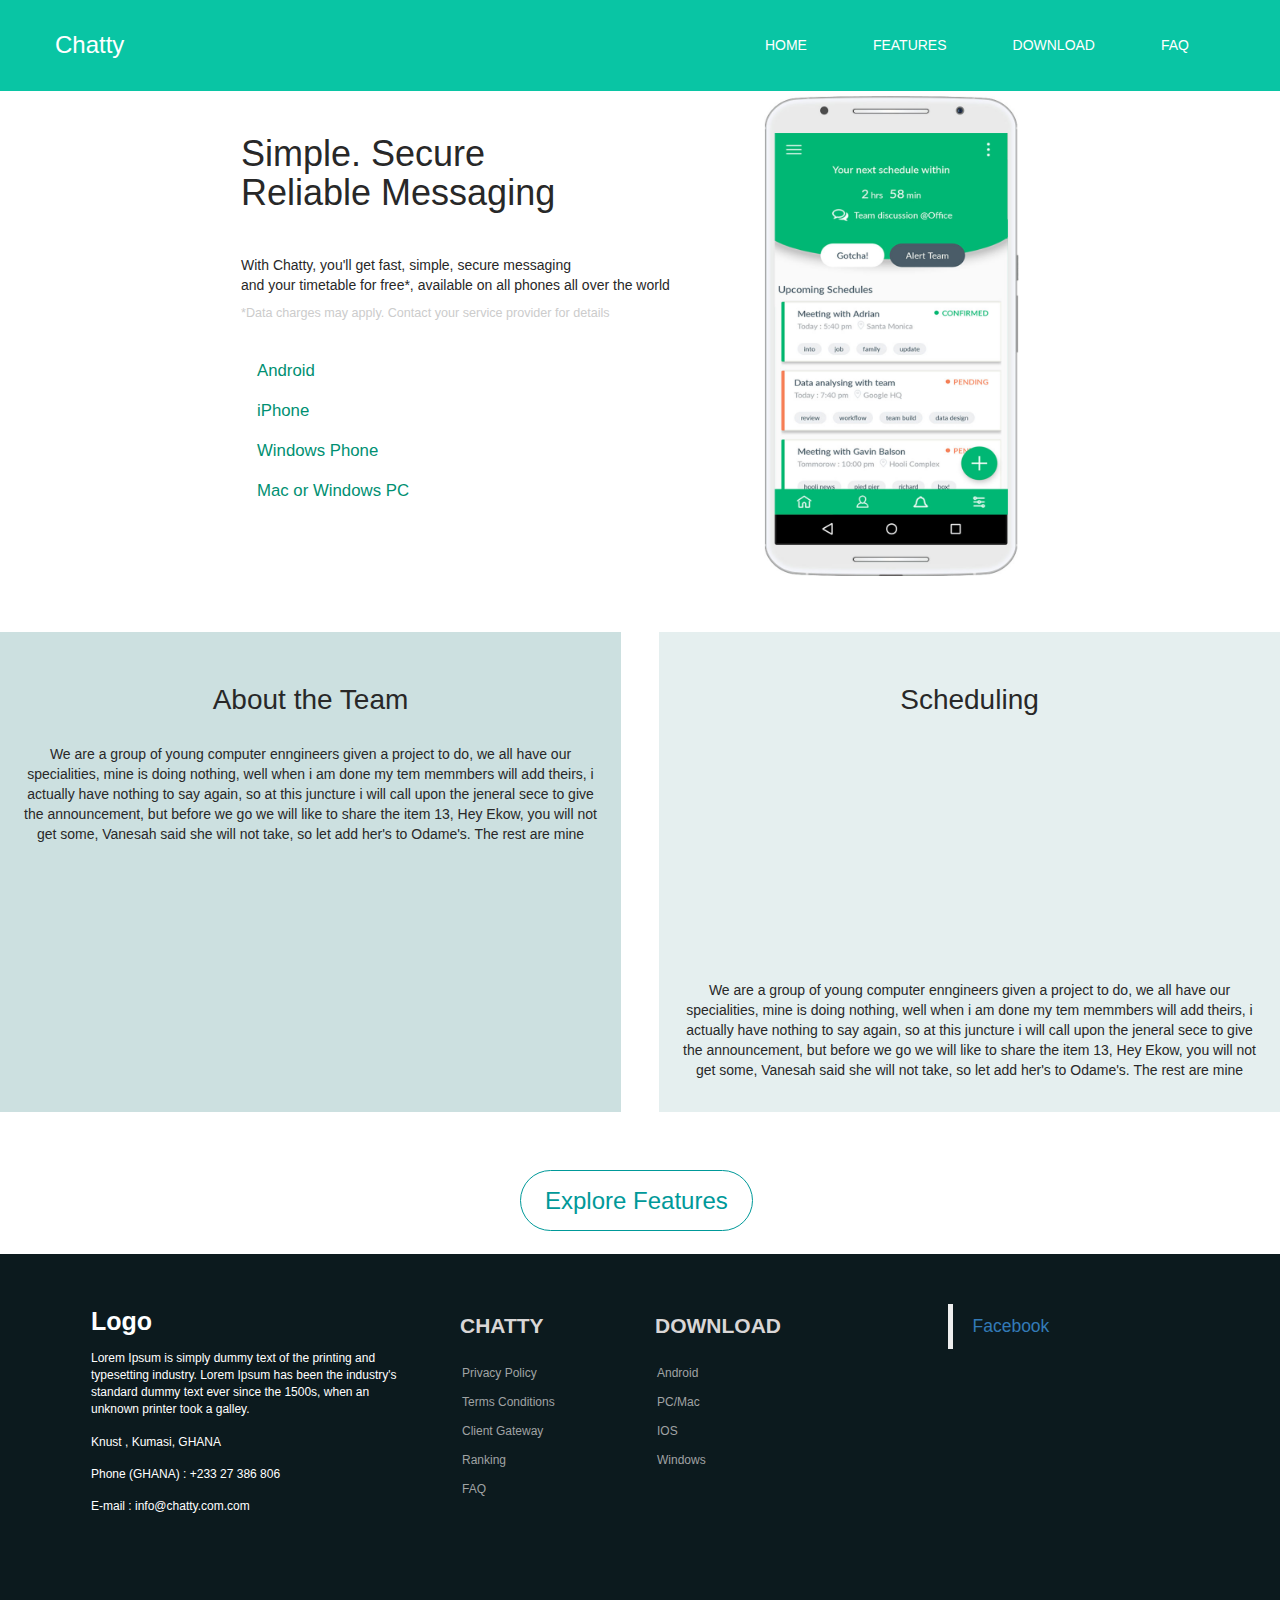
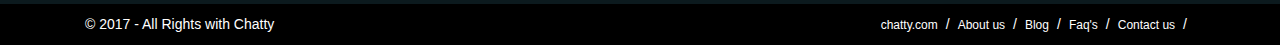
==== index.html @ b0d77f89 "setup for github pages" ====
<!DOCTYPE html>
<html lang=en>

<head>
  <link rel="stylesheet" href="css/bootstrap.css" type="text/css">
  <link rel="stylesheet" href="css/styles.css" type="text/css">
  <link rel="stylesheet" href="css/index-styles.css" type="text/css">



  <script src="js/bootstrap.min.js"></script>
  <script src="js/navbar.js"></script>
  <link href="https://fortawesome.github.io/Font-Awesome/assets/font-awesome/css/font-awesome.css" rel="stylesheet">

  <!--<script src="https://use.fontawesome.com/116b55a5ee.js"></script>-->
</head>

<body>
  <!-- nav bar start -->
  <nav id="header" class="navbar navbar-fixed-top">
    <div id="header-container" class="container navbar-container">

      <!-- Brand and toggle get grouped for better mobile display -->
      <div class="navbar-header">
        <button type="button" class="navbar-toggle collapsed" data-toggle="collapse" data-target="#bs-example-navbar-collapse-1"
          aria-expanded="false">
        <span class="sr-only">Toggle navigation</span>
        <span class="icon-bar"></span>
        <span class="icon-bar"></span>
        <span class="icon-bar"></span>
      </button>
        <a id="brand" class="navbar-brand" href="#">Chatty</a>
      </div>

      <!-- Collect the nav links, forms, and other content for toggling -->
      <div class="collapse navbar-collapse" id="bs-example-navbar-collapse-1">
        <ul class="nav navbar-nav">

        </ul>

        <ul class="nav navbar-nav navbar-right">
          <li class="active"><a href="index.html">HOME <span class="sr-only">(current)</span></a></li>
          <li class="active"><a href="html/features.html">FEATURES</a></li>
          <li><a href="html/download.html">DOWNLOAD</a></li>
          <li><a href="html/faq.html">FAQ</a></li>

        </ul>
      </div>
      <!-- /.navbar-collapse -->
    </div>
    <!-- /.container-fluid -->
  </nav>
  <!-- nav bar end -->




  <div class="row margin_buffer index-content">
    <div class="col-sm-7 left-item">
      <p class="core-values">Simple. Secure </p>
      <p class="core-values">Reliable Messaging</p>
      <p class="description">With Chatty, you'll get fast, simple, secure messaging <br> and your timetable for free*, available on all phones all
        over the world</p>
      <p class="data-charges">*Data charges may apply. Contact your service provider for details</p>
      <div class="platform-section">
        <p class="platform"><a href="html/download.html"><i class="fa fa-1.5x platform-icon fa-android" aria-hidden="true"></i> Android</a></p>
        <p class="platform"><a href="html/download.html"><i class="fa fa-1.5x platform-icon fa-apple" aria-hidden="true"></i>iPhone</a></p>
        <p class="platform"><a href="html/download.html"><i class="fa fa-1.5x platform-icon fa-windows" aria-hidden="true"></i>Windows Phone</a></p>
        <p class="platform"><a href="html/download.html"><i class="fa fa-1.5x platform-icon fa-laptop" aria-hidden="true"></i> Mac or Windows PC</a></p>
      </div>

    </div>
    <div class="col-sm-5 right-item">
      <div class="home-phone-placeholder"></div>
    </div>
    <div class="col-sm-6  ">
      <div class="mini-home-about">

<div class="about">About the Team</div>
<div class="about-us-text"> We are a group of young computer enngineers given a project to do, we all have our specialities, mine is doing nothing, well when i am done my tem memmbers will add theirs, i actually have nothing to say again, so at this juncture i will call upon the jeneral sece to give the announcement, but before we go we will like to share the item 13, Hey Ekow, you will not get some, Vanesah said she will not take, so let add her's to Odame's. The rest are mine</div>
<div class="team-image"></div>
      </div>
    </div>

    <div class="col-sm-6 ">
      <div class="mini-home-feature">
        <div class="feature">Scheduling</div>
        <div class="feature-image"></div>

<div class="feature-text"> We are a group of young computer enngineers given a project to do, we all have our specialities, mine is doing nothing, well when i am done my tem memmbers will add theirs, i actually have nothing to say again, so at this juncture i will call upon the jeneral sece to give the announcement, but before we go we will like to share the item 13, Hey Ekow, you will not get some, Vanesah said she will not take, so let add her's to Odame's. The rest are mine</div>


      </div>
    </div>
    <div class="col-sm-12">
      <div class="home-explore-features-ctn"> <a href="html/features.html" class="home-explore-features-btn chatty-btn"> Explore Features</a></div>
    </div>

  </div>

  <!--footer start from here-->
  <footer>
    <div class="container">
      <div class="row">
        <div class="col-md-4 col-sm-6 footerleft ">
          <div class="logofooter"> Logo</div>
          <p>Lorem Ipsum is simply dummy text of the printing and typesetting industry. Lorem Ipsum has been the industry's
            standard dummy text ever since the 1500s, when an unknown printer took a galley.</p>
          <p><i class="fa fa-map-pin"></i>Knust , Kumasi, GHANA</p>
          <p><i class="fa fa-phone"></i> Phone (GHANA) : +233 27 386 806</p>
          <p><i class="fa fa-envelope"></i> E-mail : info@chatty.com.com</p>

        </div>
        <div class="col-md-2 col-sm-6 paddingtop-bottom">
          <h6 class="heading7">CHATTY</h6>
          <ul class="footer-ul">
            <li><a href="#"> Privacy Policy</a></li>
            <li><a href="#"> Terms  Conditions</a></li>
            <li><a href="#"> Client Gateway</a></li>
            <li><a href="#"> Ranking</a></li>
            <li><a href="#"> FAQ</a></li>
          </ul>
        </div>
        <div class="col-md-3 col-sm-6 paddingtop-bottom">
          <h6 class="heading7">DOWNLOAD</h6>
          <div class="post">
            <ul class="footer-ul">
              <li><a href="#">Android</a></li>
              <li><a href="#">PC/Mac</a></li>
              <li><a href="#">IOS</a></li>
              <li><a href="#">Windows</a></li>
            </ul>

          </div>
        </div>
        <div class="col-md-3 col-sm-6 paddingtop-bottom">
          <div class="fb-page" data-href="https://www.facebook.com/facebook" data-tabs="timeline" data-height="300" data-small-header="false"
            style="margin-bottom:15px;" data-adapt-container-width="true" data-hide-cover="false" data-show-facepile="true">
<div class="fb-xfbml-parse-ignore">
  <blockquote cite="https://www.facebook.com/facebook"><a href="https://www.facebook.com/facebook">Facebook</a></blockquote>
</div>
</div>
</div>
</div>
</div>
</footer>
<!--footer start from here-->

<div class="copyright">
  <div class="container">
    <div class="col-md-6">
      <p> © 2017 - All Rights with Chatty</p>
    </div>
    <div class="col-md-6">
      <ul class="bottom_ul">
        <li><a href="#">chatty.com</a></li>
        <li><a href="#">About us</a></li>
        <li><a href="#">Blog</a></li>
        <li><a href="#">Faq's</a></li>
        <li><a href="#">Contact us</a></li>
      </ul>
    </div>
  </div>
</div>
</body>

</html>
---- css/styles.css ----
@import url(https://fonts.googleapis.ccom/css?family=Roboto:300);


.margin_buffer{
	margin-top: 16x;
}

body{
    font-family: -apple-system, BlinkMacSystemFont, "Segoe UI", Roboto, Oxygen, Ubuntu, Cantarell, "Open Sans", "Helvetica Neue", sans-serif;
    color: #282828;
    text-rendering: optimizeLegibility;
}


.chatty-btn{
	padding-left: 24px;
	padding-right: 24px;
	padding-top: 16px;
	padding-bottom: 16px;
	border: 1px solid #009999;
	text-align: center;
	border-radius: 36px;
}

a:hover{
text-decoration: none;
cursor: pointer;
color: #009999;
}









/*header*/

.navbar-brand {
    font-size: 24px;
}

.navbar-container {
    padding: 20px 0 20px 0;
}

#header a{
	color:white;
}
#header{
	background-color: #09c5a4;
	color: white;
}
.navbar-right li{
	margin-right:36px;
}




/*footer*/
footer { background-color:#0c1a1e; min-height:350px; font-family: 'Open Sans', sans-serif; }
.footerleft { margin-top:50px; padding:0 36px; }
.logofooter { margin-bottom:10px; font-size:25px; color:#fff; font-weight:700;}

.footerleft p { color:#fff; font-size:12px !important; font-family: 'Open Sans', sans-serif; margin-bottom:15px;}
.footerleft p i { width:20px; color:#999;}


.paddingtop-bottom {  margin-top:50px;}
.footer-ul { list-style-type:none;  padding-left:0px; margin-left:2px;}
.footer-ul li { line-height:29px; font-size:12px;}
.footer-ul li a { color:#a0a3a4; transition: color 0.2s linear 0s, background 0.2s linear 0s; }
.footer-ul i { margin-right:10px;}
.footer-ul li a:hover {transition: color 0.2s linear 0s, background 0.2s linear 0s; color:#09c5a4; }

.social:hover {
     -webkit-transform: scale(1.1);
     -moz-transform: scale(1.1);
     -o-transform: scale(1.1);
 }
 
 

 
 .icon-ul { list-style-type:none !important; margin:0px; padding:0px;}
 .icon-ul li { line-height:75px; width:100%; float:left;}
 .icon { float:left; margin-right:5px;}
 
 
 .copyright { min-height:40px; background-color:#000000;}
 .copyright p { text-align:left; color:#FFF; padding:10px 0; margin-bottom:0px;}
 .heading7 { font-size:21px; font-weight:700; color:#d9d6d6; margin-bottom:22px;}
 .post p { font-size:12px; color:#FFF; line-height:20px;}
 .post p span { display:block; color:#8f8f8f;}
 .bottom_ul { list-style-type:none; float:right; margin-bottom:0px;}
 .bottom_ul li { float:left; line-height:40px;}
 .bottom_ul li:after { content:"/"; color:#FFF; margin-right:8px; margin-left:8px;}
 .bottom_ul li a { color:#FFF;  font-size:12px;}
---- css/index-styles.css ----
.home-phone-placeholder{
	background-image: url("../images/home-phone.jpg");
	     background-repeat: no-repeat;
		      background-position: left; 
			  background-size: contain;
	width:100%;
	height:480px;
}

.mini-home-about, .mini-home-feature{
height:480px;
margin-top: 56px;
margin-bottom: 56px;
}
.mini-home-about{
	margin-right: 4px;

background-color: #009999;
background-color: rgba(00,99,99,0.2);
}

.mini-home-feature{
	margin-left:4px;
	background-color: #009999;
background-color: rgba(00,99,99,0.1);
}

.home-explore-features-ctn{
margin: 0 auto;
margin-top: 16px;
margin-bottom:36px; 
	max-width:240px;

}
.home-explore-features-btn{
	font-size: 24px;

color: #009999;
font-weight: 100;

}

.left-item{
	padding-left: 256px;
	padding-top: 128px;
}
.right-item{
	padding-top: 96px;
}
.core-values{
	font-size: 36px;
margin-bottom: -12px;
font-weight: 100;
}
.description{
	margin-top: 48px;
}

.data-charges{
color: #ccc;
font-size: .9em;
margin-bottom: 36px;
}
.platform-section a{
	color: #009072;
	font-size: 1.2em;
	text-decoration: none
}
.platform-icon{
	margin-right: 16px;
}
.platform{
	margin-bottom: 16px;
}


/*About the team*/
.about{
font-weight: 100;
font-size: 2em;
width: 100%;
text-align: center;
padding-top: 48px;
}

.about-us-text{
	font-weight: 100;
	text-align: center;
	padding-top: 24px;
	margin-left: 24px;
	margin-right: 24px;
}

.team-image{
	background: url("https://previews.123rf.com/images/blamb/blamb1407/blamb140700053/29608783-A-team-of-cartoon-business-people-meet-in-front-of-a-laptop-to-consult-on-a-problem--Stock-Vector.jpg");
	  background-repeat: no-repeat;
		      background-position: center; 
			  background-size: cover;
	max-width:200px;
height: 200px;
border-radius:150px;
margin:0 auto;
margin-top: 36px;
}
.feature{
font-weight: 100;
font-size: 2em;
width: 100%;
text-align: center;
padding-top: 48px;
}

.feature-text{
	font-weight: 100;
	text-align: center;
	padding-top: 24px;
	padding-left: 24px;
	padding-right: 24px;
}

.feature-image{
	background: url("https://previews.123rf.com/images/blamb/blamb1407/blamb140700053/29608783-A-team-of-cartoon-business-people-meet-in-front-of-a-laptop-to-consult-on-a-problem--Stock-Vector.jpg");
	  background-repeat: no-repeat;
		      background-position: center; 
			  background-size: cover;
	max-width:200px;
height: 200px;
border-radius:150px;
margin:0 auto;
margin-top: 36px;
}
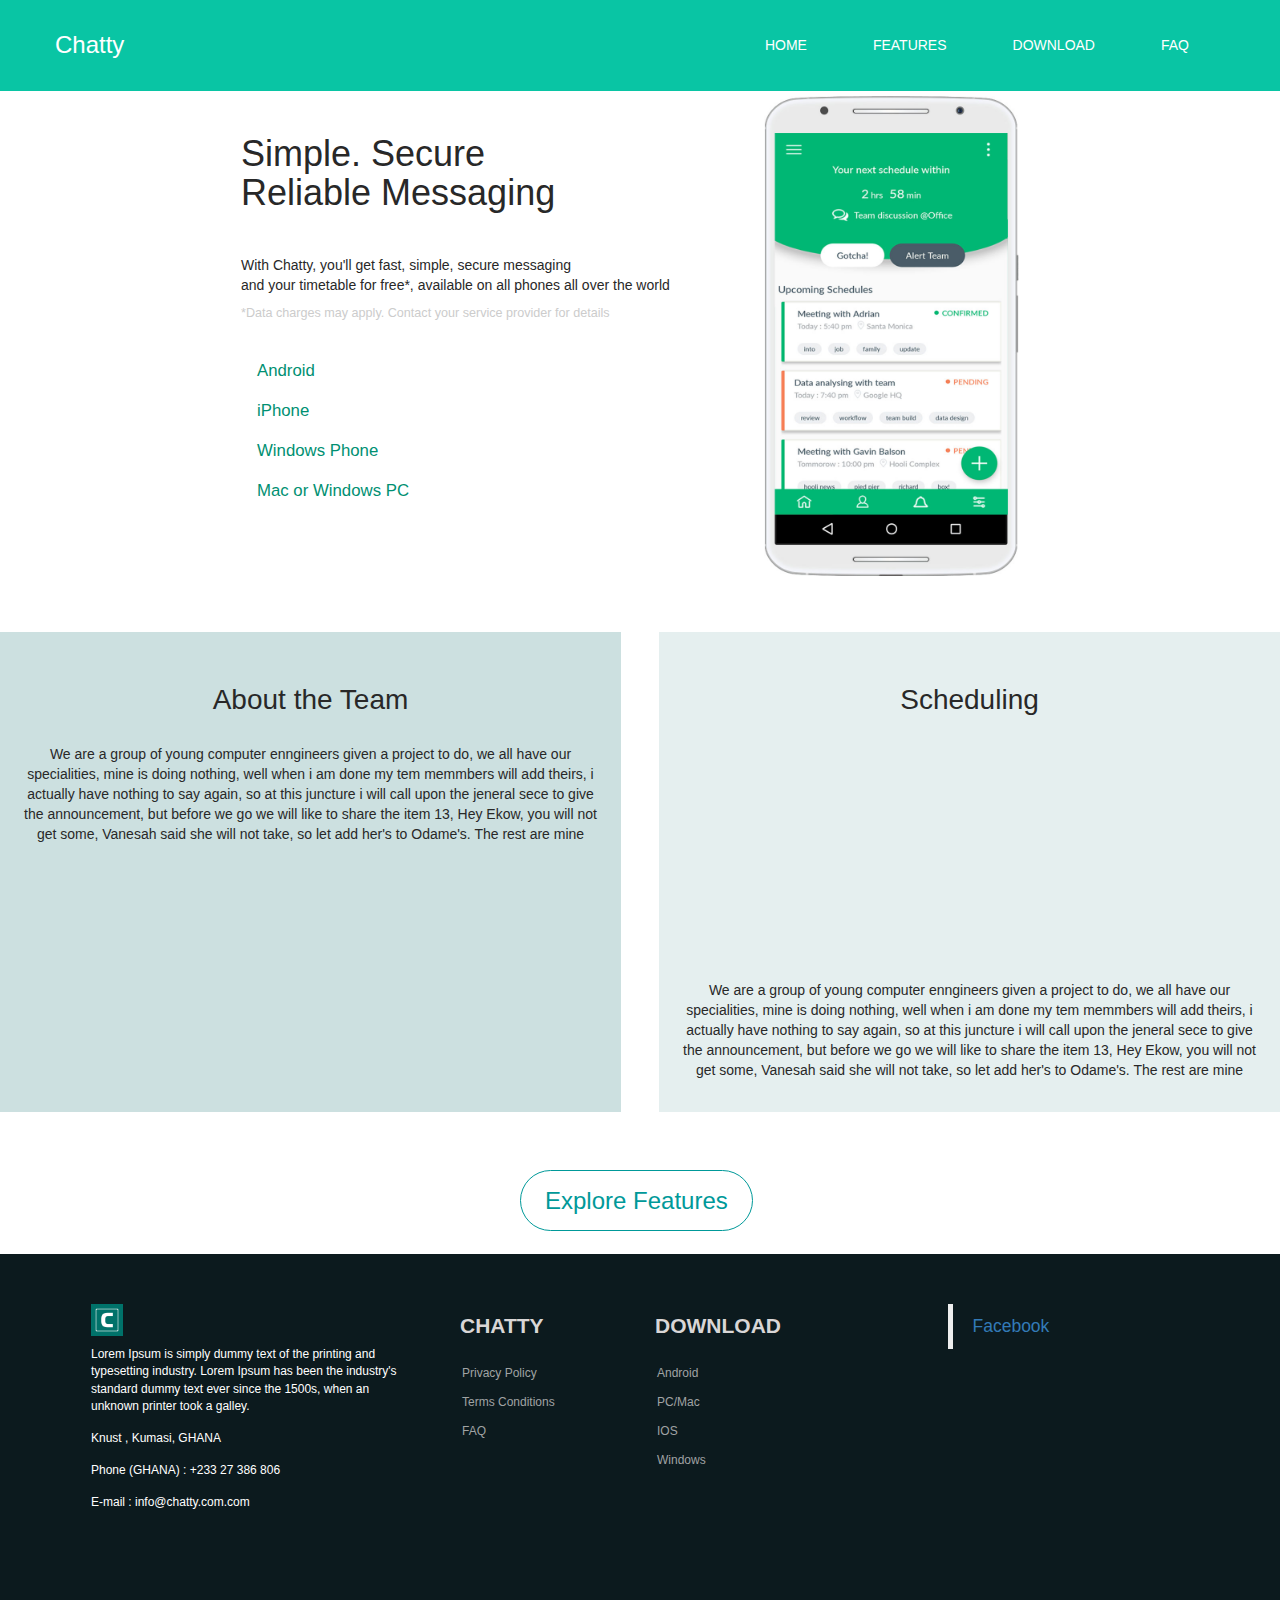
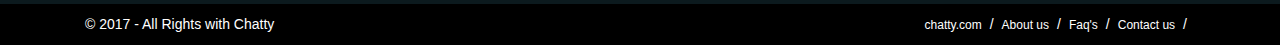
==== commit 0ee81cba: "text and links correction" ====
--- a/index.html
+++ b/index.html
@@ -5,7 +5,8 @@
   <link rel="stylesheet" href="css/bootstrap.css" type="text/css">
   <link rel="stylesheet" href="css/styles.css" type="text/css">
   <link rel="stylesheet" href="css/index-styles.css" type="text/css">
-
+<link rel="shortcut icon" href="images/favicon.ico" type="image/x-icon">
+<title>Chatty</title>
 
 
   <script src="js/bootstrap.min.js"></script>
@@ -103,7 +104,7 @@
     <div class="container">
       <div class="row">
         <div class="col-md-4 col-sm-6 footerleft ">
-          <div class="logofooter"> Logo</div>
+          <div class="logofooter"> </div>
           <p>Lorem Ipsum is simply dummy text of the printing and typesetting industry. Lorem Ipsum has been the industry's
             standard dummy text ever since the 1500s, when an unknown printer took a galley.</p>
           <p><i class="fa fa-map-pin"></i>Knust , Kumasi, GHANA</p>
@@ -116,19 +117,17 @@
           <ul class="footer-ul">
             <li><a href="#"> Privacy Policy</a></li>
             <li><a href="#"> Terms  Conditions</a></li>
-            <li><a href="#"> Client Gateway</a></li>
-            <li><a href="#"> Ranking</a></li>
-            <li><a href="#"> FAQ</a></li>
+            <li><a href="html/faq.html"> FAQ</a></li>
           </ul>
         </div>
         <div class="col-md-3 col-sm-6 paddingtop-bottom">
           <h6 class="heading7">DOWNLOAD</h6>
           <div class="post">
             <ul class="footer-ul">
-              <li><a href="#">Android</a></li>
-              <li><a href="#">PC/Mac</a></li>
-              <li><a href="#">IOS</a></li>
-              <li><a href="#">Windows</a></li>
+              <li><a href="html/download.html">Android</a></li>
+              <li><a href="html/download.html">PC/Mac</a></li>
+              <li><a href="html/download.html">IOS</a></li>
+              <li><a href="html/download.html">Windows</a></li>
             </ul>
 
           </div>
@@ -155,8 +154,7 @@
       <ul class="bottom_ul">
         <li><a href="#">chatty.com</a></li>
         <li><a href="#">About us</a></li>
-        <li><a href="#">Blog</a></li>
-        <li><a href="#">Faq's</a></li>
+        <li><a href="html/faq.html">Faq's</a></li>
         <li><a href="#">Contact us</a></li>
       </ul>
     </div>
--- a/css/styles.css
+++ b/css/styles.css
@@ -27,6 +27,17 @@
 cursor: pointer;
 color: #009999;
 }
+
+.logofooter{
+	background-image: url("../images/logo.jpg");
+	     background-repeat: no-repeat;
+		      background-position: left; 
+			  background-size: contain;
+	width:32px;
+	height:32px;
+}
+
+
 
 
 
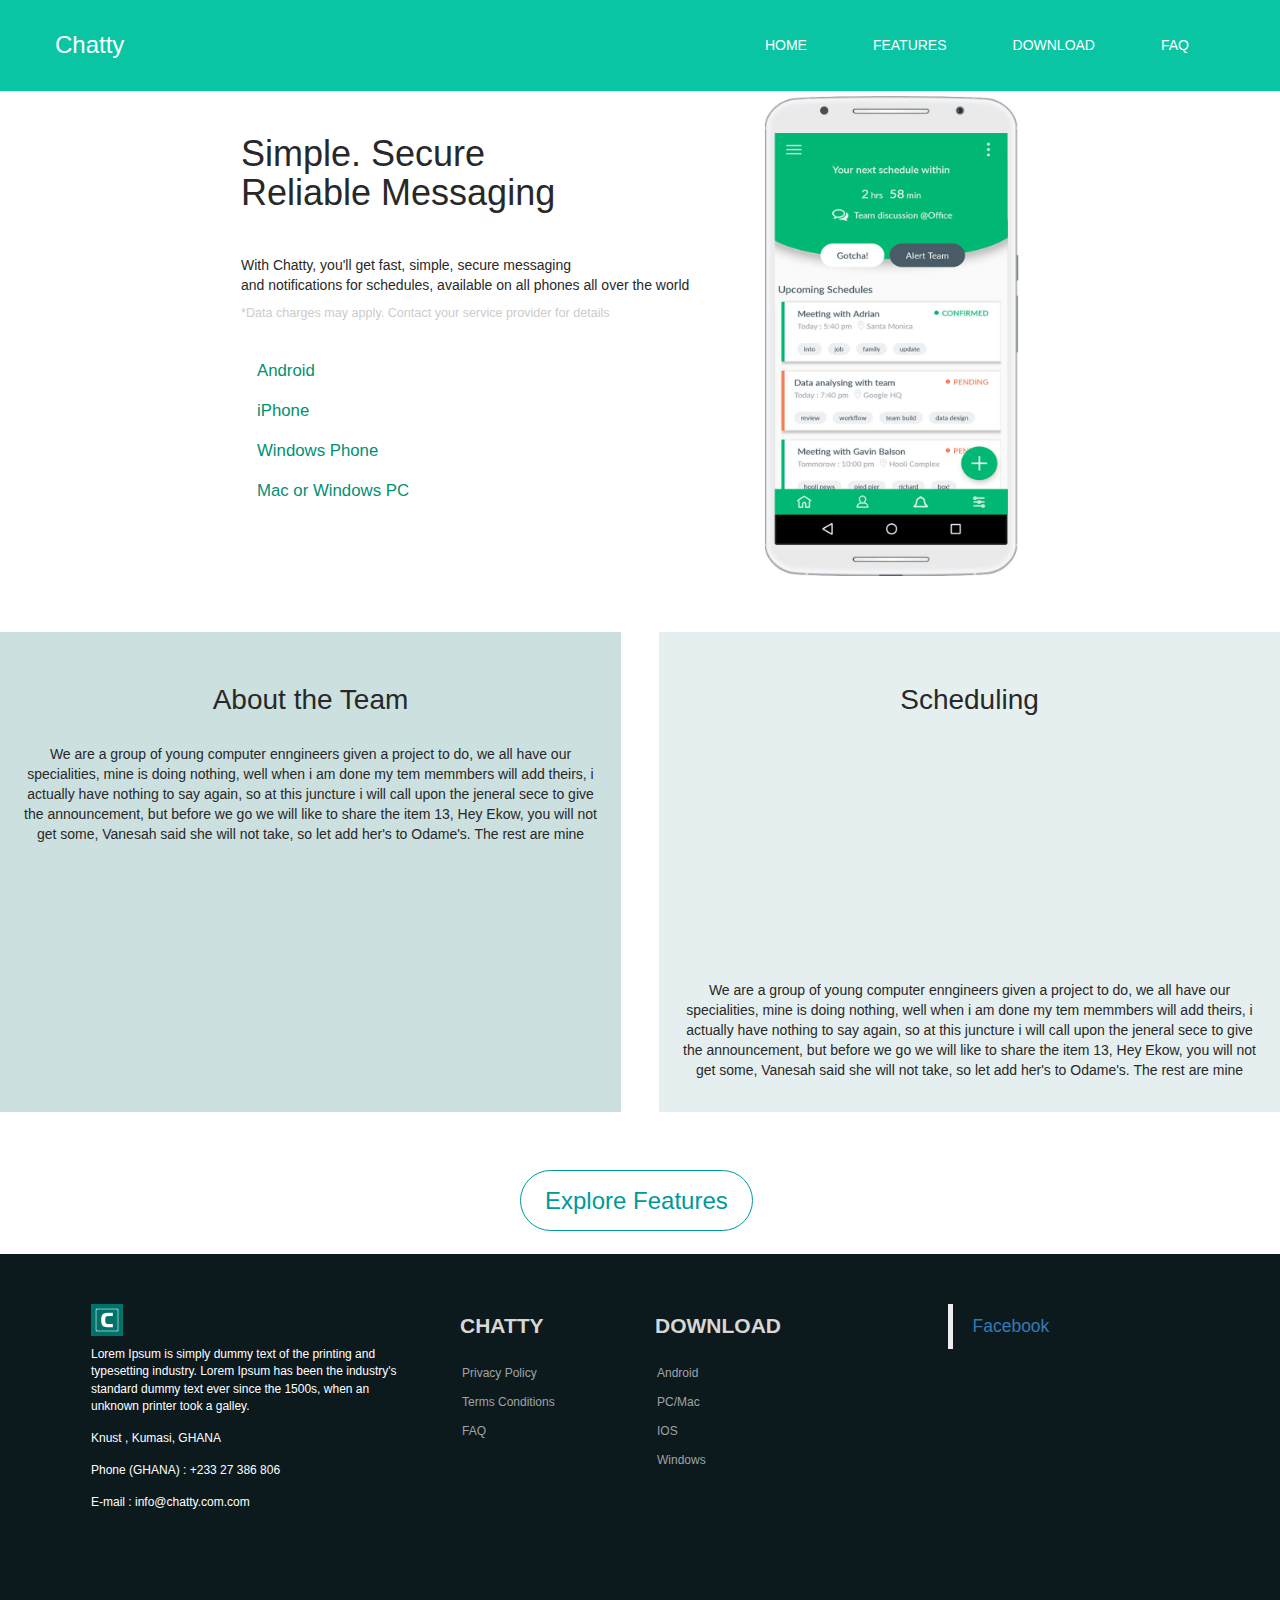
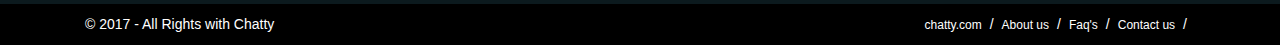
==== commit f454c77d: "content management" ====
--- a/index.html
+++ b/index.html
@@ -60,7 +60,7 @@
     <div class="col-sm-7 left-item">
       <p class="core-values">Simple. Secure </p>
       <p class="core-values">Reliable Messaging</p>
-      <p class="description">With Chatty, you'll get fast, simple, secure messaging <br> and your timetable for free*, available on all phones all
+      <p class="description">With Chatty, you'll get fast, simple, secure messaging <br> and notifications for schedules, available on all phones all
         over the world</p>
       <p class="data-charges">*Data charges may apply. Contact your service provider for details</p>
       <div class="platform-section">
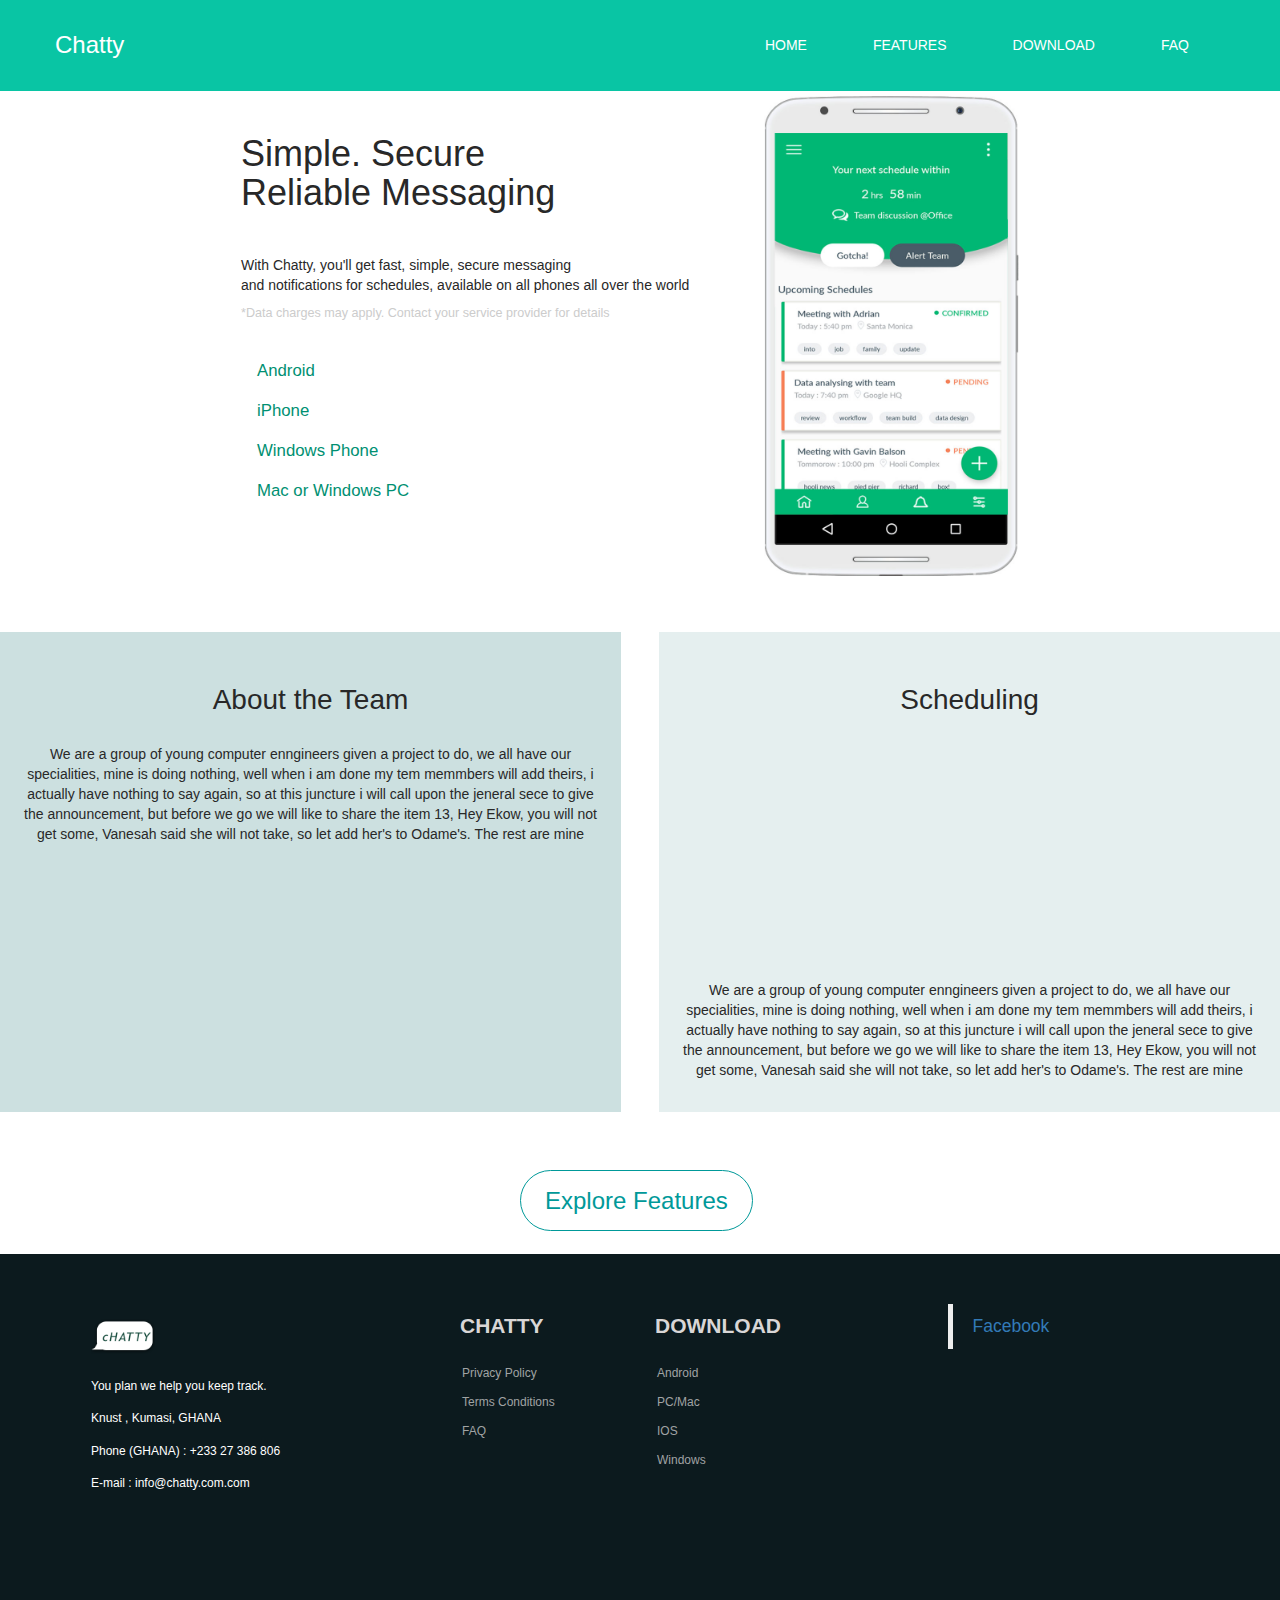
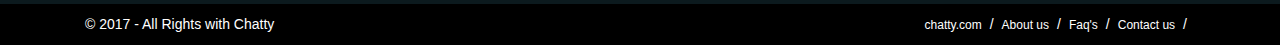
==== commit 0204f183: "content management" ====
--- a/index.html
+++ b/index.html
@@ -105,8 +105,7 @@
       <div class="row">
         <div class="col-md-4 col-sm-6 footerleft ">
           <div class="logofooter"> </div>
-          <p>Lorem Ipsum is simply dummy text of the printing and typesetting industry. Lorem Ipsum has been the industry's
-            standard dummy text ever since the 1500s, when an unknown printer took a galley.</p>
+          <p>You plan we help you keep track.</p>
           <p><i class="fa fa-map-pin"></i>Knust , Kumasi, GHANA</p>
           <p><i class="fa fa-phone"></i> Phone (GHANA) : +233 27 386 806</p>
           <p><i class="fa fa-envelope"></i> E-mail : info@chatty.com.com</p>
--- a/css/styles.css
+++ b/css/styles.css
@@ -29,12 +29,12 @@
 }
 
 .logofooter{
-	background-image: url("../images/logo.jpg");
+	background-image: url("../images/logo.png");
 	     background-repeat: no-repeat;
 		      background-position: left; 
 			  background-size: contain;
-	width:32px;
-	height:32px;
+	width:64px;
+	height:64px;
 }
 
 
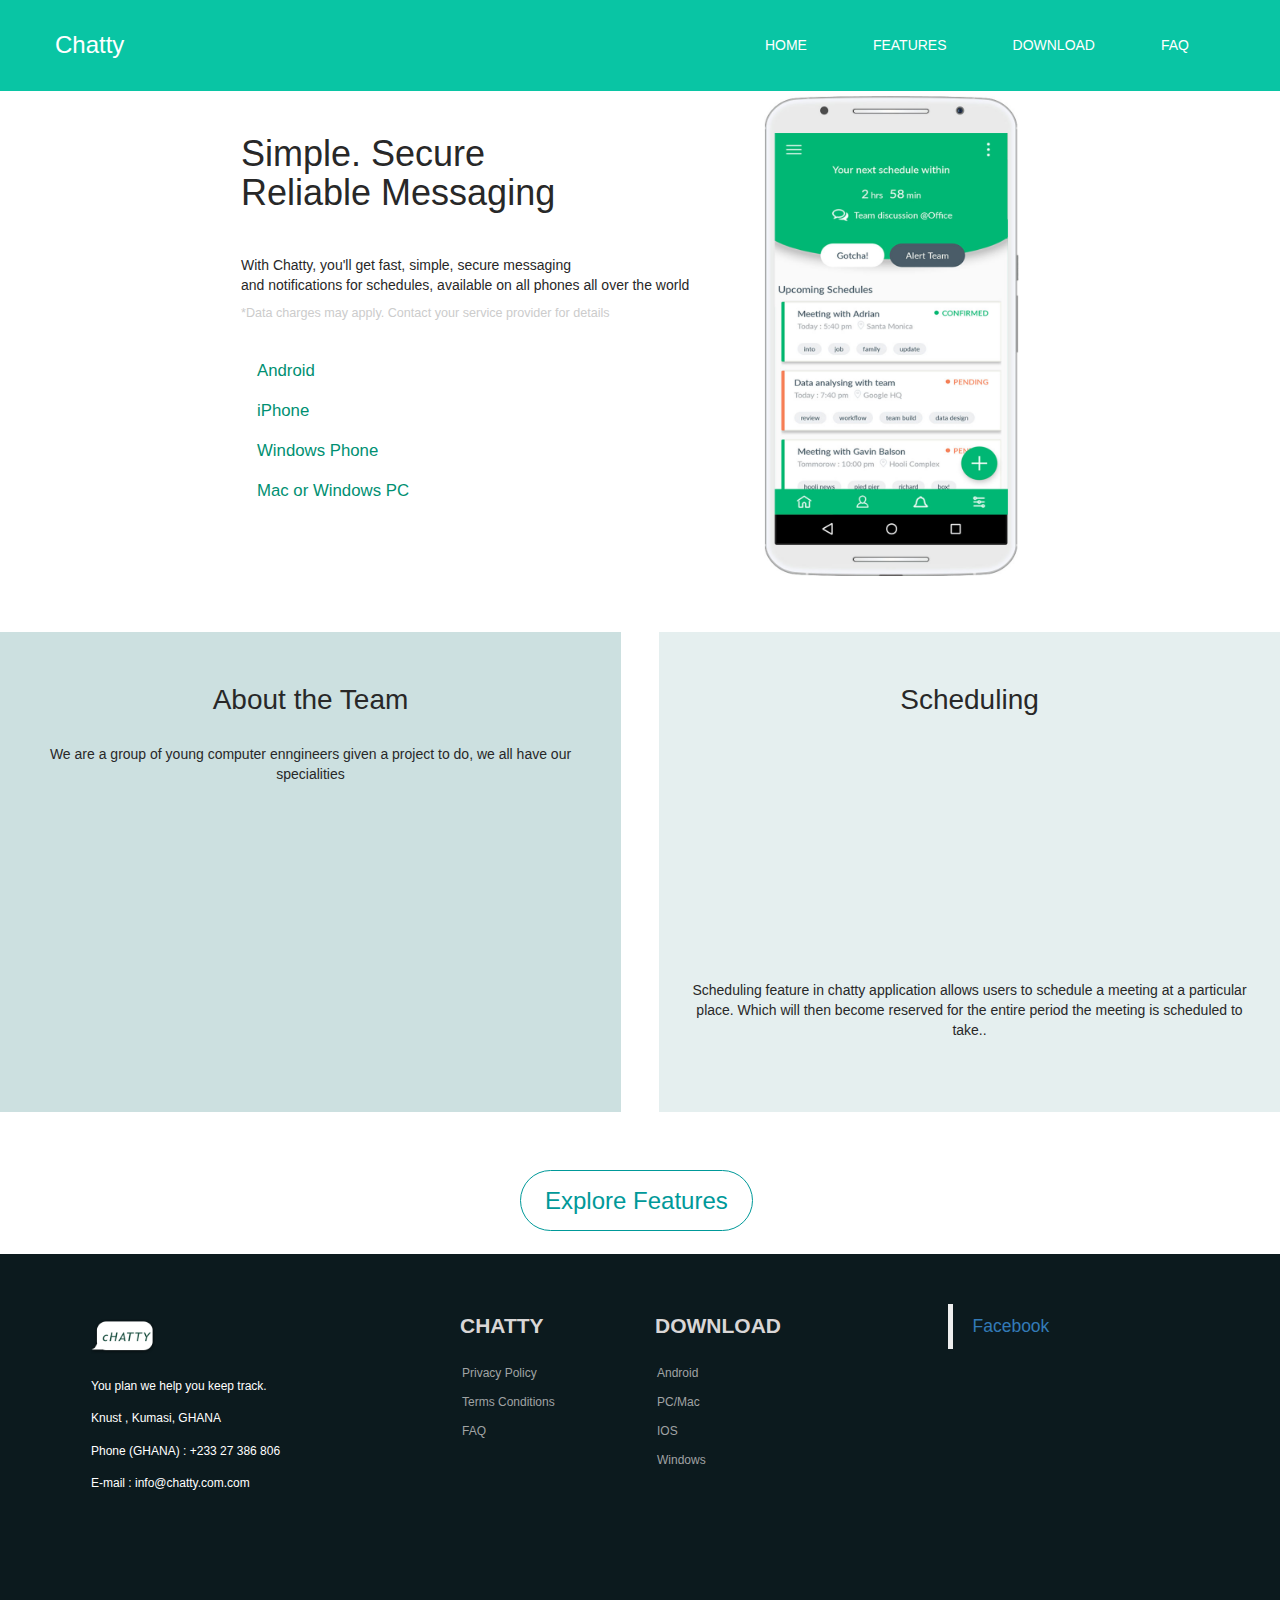
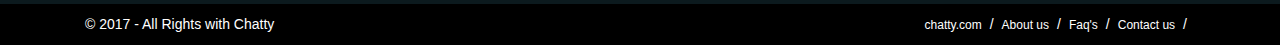
==== commit 13676910: "content management" ====
--- a/index.html
+++ b/index.html
@@ -78,7 +78,7 @@
       <div class="mini-home-about">
 
 <div class="about">About the Team</div>
-<div class="about-us-text"> We are a group of young computer enngineers given a project to do, we all have our specialities, mine is doing nothing, well when i am done my tem memmbers will add theirs, i actually have nothing to say again, so at this juncture i will call upon the jeneral sece to give the announcement, but before we go we will like to share the item 13, Hey Ekow, you will not get some, Vanesah said she will not take, so let add her's to Odame's. The rest are mine</div>
+<div class="about-us-text"> We are a group of young computer enngineers given a project to do, we all have our specialities</div>
 <div class="team-image"></div>
       </div>
     </div>
@@ -88,7 +88,7 @@
         <div class="feature">Scheduling</div>
         <div class="feature-image"></div>
 
-<div class="feature-text"> We are a group of young computer enngineers given a project to do, we all have our specialities, mine is doing nothing, well when i am done my tem memmbers will add theirs, i actually have nothing to say again, so at this juncture i will call upon the jeneral sece to give the announcement, but before we go we will like to share the item 13, Hey Ekow, you will not get some, Vanesah said she will not take, so let add her's to Odame's. The rest are mine</div>
+<div class="feature-text"> Scheduling feature in chatty application allows users to schedule a meeting at a particular place. Which will then become reserved for the entire period the meeting is scheduled to take..</div>
 
 
       </div>
